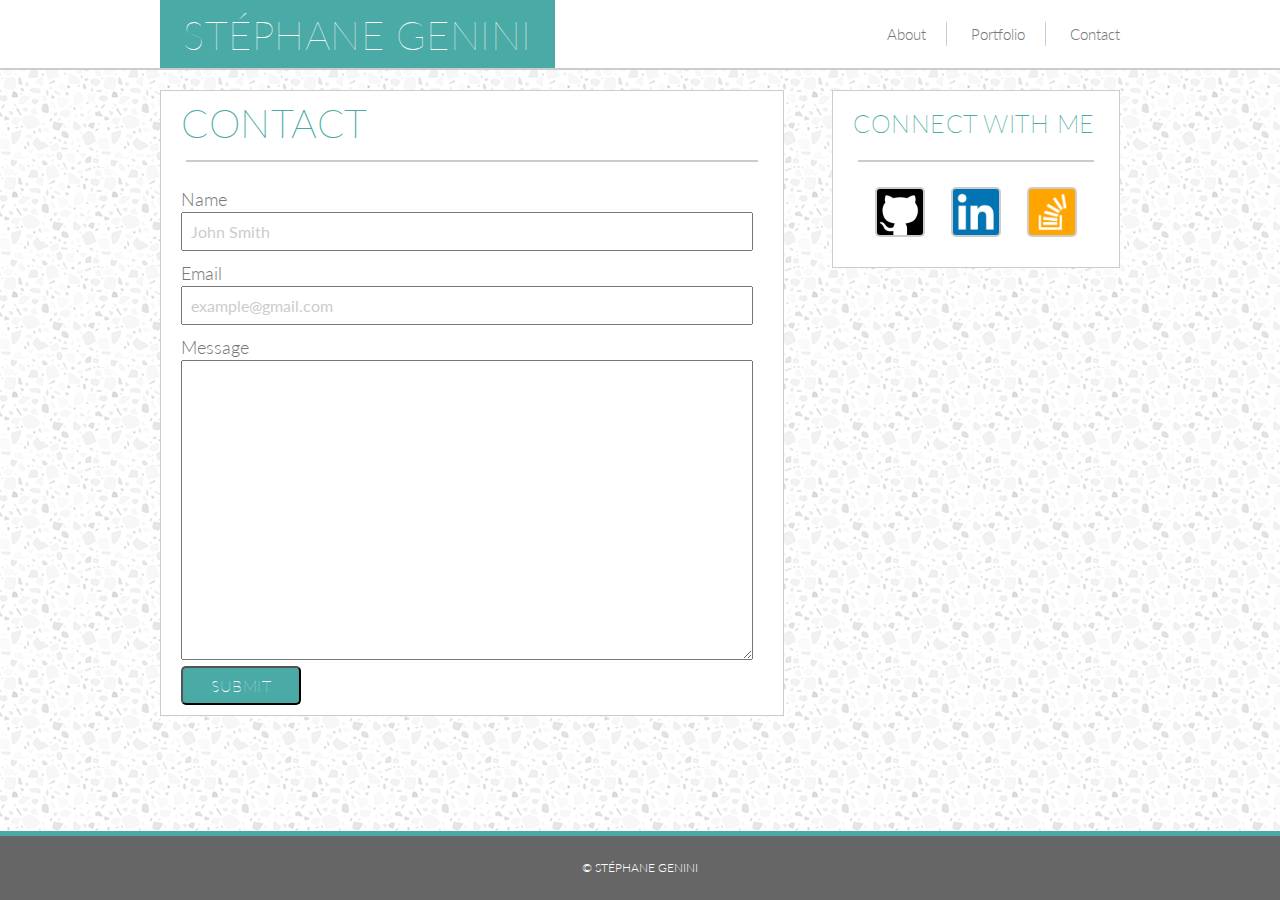
==== contact.html @ 9116e53b "Added Basic Portfolio files." ====
<!DOCTYPE html>
<html lang="en-us">
    <head>
        <meta charset="UTF-8">
        <title>Stéphane Genini - Contact</title>
        <link rel="stylesheet" href="assets/css/reset.css">
        <link rel="stylesheet" href="assets/css/style.css">
        <link rel="stylesheet" href="https://fonts.googleapis.com/css?family=Lato:100,300,400">
    </head>

    <body>
        <header>
            <section class="top-bar">
                <h1><a href="index.html">Stéphane Genini</a></h1>
                <nav>
                    <ul>
                        <li><a href="index.html">About</a></li>
                        <li><a href="portfolio.html">Portfolio</a></li>
                        <li><a href="contact.html">Contact</a></li>
                    </ul>
                </nav>
            </section>
        </header>

        <section>
            <section id="contact">
                <h2>Contact</h2>
                <hr>
                <div class="forms">
                    <form>
                        <label>
                            Name <br>
                            <input type="text" name="name" placeholder="John Smith" required>
                        </label>
                        <label>
                            Email <br>
                            <input type="email" name="email" placeholder="example@gmail.com" required>
                        </label>
                        <label>
                            Message <br>
                            <textarea name="message"></textarea>
                        </label>
                        <input class="btn" type="submit" name="submit" value="submit">
                    </form>
                </div>
            </section>
            <section id="connect">
                <div>
                    <h4>Connect with Me</h4>
                    <hr>
                    <a href="https://github.com/sgenini" target="_blank">
                        <div class="icon" id="github">
                        </div>
                    </a>
                    <a href="https://www.linkedin.com/in/stephane-genini/" target="_blank">
                        <div class="icon" id="linkedin">
                        </div>
                    </a>
                    <a href="https://stackoverflow.com/users/10515511/stephane-genini" target="_blank">
                        <div class="icon" id="stackoverflow">
                        </div>
                    </a>
                </div>
            </section>
        </section>
        <footer>
            <small>&copy; Stéphane Genini</small>
        </footer>
    </body>
</html>
---- assets/css/style.css ----
* {
    box-sizing: border-box;
    /* text-align: center; */
}

body {
    font: 300 16px/22px "Lato", "Open Sans", "Helvetica Neue", Helvetica, Arial, sans-serif;
    background-image: url("../images/light-grey-terrazzo.png");
    color: #777777;
    line-height: 150%;
}

header {
    background: #fff;
    border-bottom: 2px solid #ccc;
    height: 70px;
    margin: 0 auto;
    margin-bottom: 20px;
}

.top-bar {
    width: 960px;
    margin: 0 auto;
}

section {
    width: 960px;
    /* margin: 15px auto; */
}

hr {
    margin: 25px;
    border: 1px solid #ccc;
}

h1 {
    font-family: "Lato", Times, Times New Roman, serif;
    background: #4aaaa5;
    border-bottom: 2px solid #ccc;
    padding: 23px;
    vertical-align: middle;
    float: left;
    text-align: center;
    height: 70px;
    color: #fff;
    font-weight: 100;
    font-size: 40px;
    letter-spacing: .5px;
    text-transform: uppercase;
}

h1 a {
    color: #fff;
    text-decoration: none;
}

h1:hover {
    background: #F1F1F1;
    color: #4aaaa5;
}

h1 a:hover {
    color: lightblue;
}

nav {
    text-align: right;
    padding: 20px 0;
    font-size: 15px;
    font-weight: 300;
}

nav li {
    display: inline-block;
    margin: 0 10px;
    vertical-align: middle;
    border-right: 1px solid #ccc;
    padding-right: 20px;
}

nav li:last-child {
    margin-right:0;
    padding-right: 0;
    border-right: 0;
}

nav a {
    text-decoration: none;
    color: #777;
}

nav a:hover {
    text-decoration: none;
    color: #4aaaa5;
}

section {
    background: #fff;
    margin: 0 auto;
    /* padding: 20px; */
    width: 960px;
}

h2 {
    color: #4aaaa5;
    font-family: "Lato", Times, Times New Roman, serif;
    font-weight: 200;
    font-size: 40px;
    letter-spacing: .5px;
    text-transform: uppercase;
    margin: 20px;
}

p {
    margin: 0 20px;
    font-size: 20px;
    line-height: 1.5;
    margin-bottom: 25px;
    margin-top: 0;
    /* text-align: justify; */
}

#bio-image {
    width: 160px;
    float: left;
    margin: 10px 20px;
    border: 3px solid #ccc;
    border-radius: 5px;
}

#main-bio, #portfolio, #contact, #connect {
    border: 1px solid #ccc;
}

#portfolio {
    width: 960px;
    /* padding: 40px; */
    padding-bottom: 300px;
}

.container {
    width: 200px;
    height: 200px;
    border: 2px solid #ccc;
    float: left;
    margin: 15px;
}

.container:hover {
    width: 200px;
    height: 200px;
    border: 2px solid #4aaaa5;
    float: left;
    margin: 15px;
}

h3 {
    background: #4aaaa5;
    color: #fff;
    text-align: center;
    font-weight: 100;
    text-transform: uppercase;
    font-size: 16px;
    margin-top: 150px;
    padding: 5px 0;
}

h3:hover {
    background: #fff;
    color: #4aaaa5;
    text-align: center;
    font-weight: 100;
    text-transform: uppercase;
    font-size: 16px;
    margin-top: 150px;
    padding: 5px 0;
}

#hangman {
    margin-left: 30px;
    background: url(../images/hangman.jpg);
    background-size: 300px;
}

#rpg-game {
    background: url(../images/rpg-game.jpg);
    background-size: 300px;
}

#trivia-game {
    background: url(../images/trivia-game.jpg);
    background-size: 300px;
}

#rock-paper-scissors {
    background: url(../images/rock-paper-scissors.jpg);
    background-size: 300px;
}

#contact {
    float: left;
    width: 65%;
    /* margin-left: 300px; */
}

form {
    margin-left: 20px;
    /* margin-bottom: 20px; */
}

label {
    font-size: 18px;
    /* margin-bottom: 15px; */
}

br {
    line-height: -1px;
}

input {
    width: 95%;
    padding: 8px;
    margin-bottom: 10px;
    font-family: "Lato", Times, Times New Roman, serif;
    font-size: 16px;
    color: #666;
}

::placeholder {
    color: #ccc;
}

textarea {
    width: 95%;
    height: 300px;
    font-family: "Lato", Times, Times New Roman, serif;
    font-size: 16px;
    /* letter-spacing: 1px; */
}

.size {
    width: 960px;
}

#connect {
    float: right;
    width: 30%;
}

h4 {
    color: #4aaaa5;
    font-family: "Lato", Times, Times New Roman, serif;
    font-weight: 200;
    font-size: 25px;
    letter-spacing: .5px;
    text-transform: uppercase;
    margin: 20px;
}

.icon {
    border-radius: 5px;
    width: 50px;
    height: 50px;
    border: 2px solid #ccc;
    float: left;
    margin-top: 0px;
    margin-right: 26px;
    margin-bottom: 30px;
}

.icon:hover {
    border-radius: 5px;
    width: 50px;
    height: 50px;
    border: 2px solid #4aaaa5;
    float: left;
    margin-top: 0px;
    margin-right: 26px;
    margin-bottom: 30px;
}

#github {
    background: url(../images/github.png);
    background-size: 100px;
    background-position: center;
    margin-left: 42px;
}

#linkedin {
    background: url(../images/linkedin.png);
    background-size: 50px;
    background-position: center;
}

#stackoverflow {
    background: url(../images/stackoverflow.png);
    background-size: 50px;
    background-position: center;
}


.btn {
    border-radius: 5px;
    color: #fff;
    cursor: pointer;
    display: inline-block;
    font-weight: 100;
    letter-spacing: .5px;
    margin: 0;
    text-transform: uppercase;
    background: #4aaaa5;
    margin-bottom: 10px;
    width: 20%;
}


.btn:hover {
    background: #fff;
    color: #4aaaa5;
}



footer {
    background: #666;
    color: #fff;
    position: absolute;
    right: 0;
    bottom: 0;
    left: 0;
    width: 100%;
    /* height: 60px; */
    text-align: center;
    padding: 20px;
    border-top: 5px solid #4aaaa5;
    text-transform: uppercase;
    font-size: 12px;
    letter-spacing: .5;
}
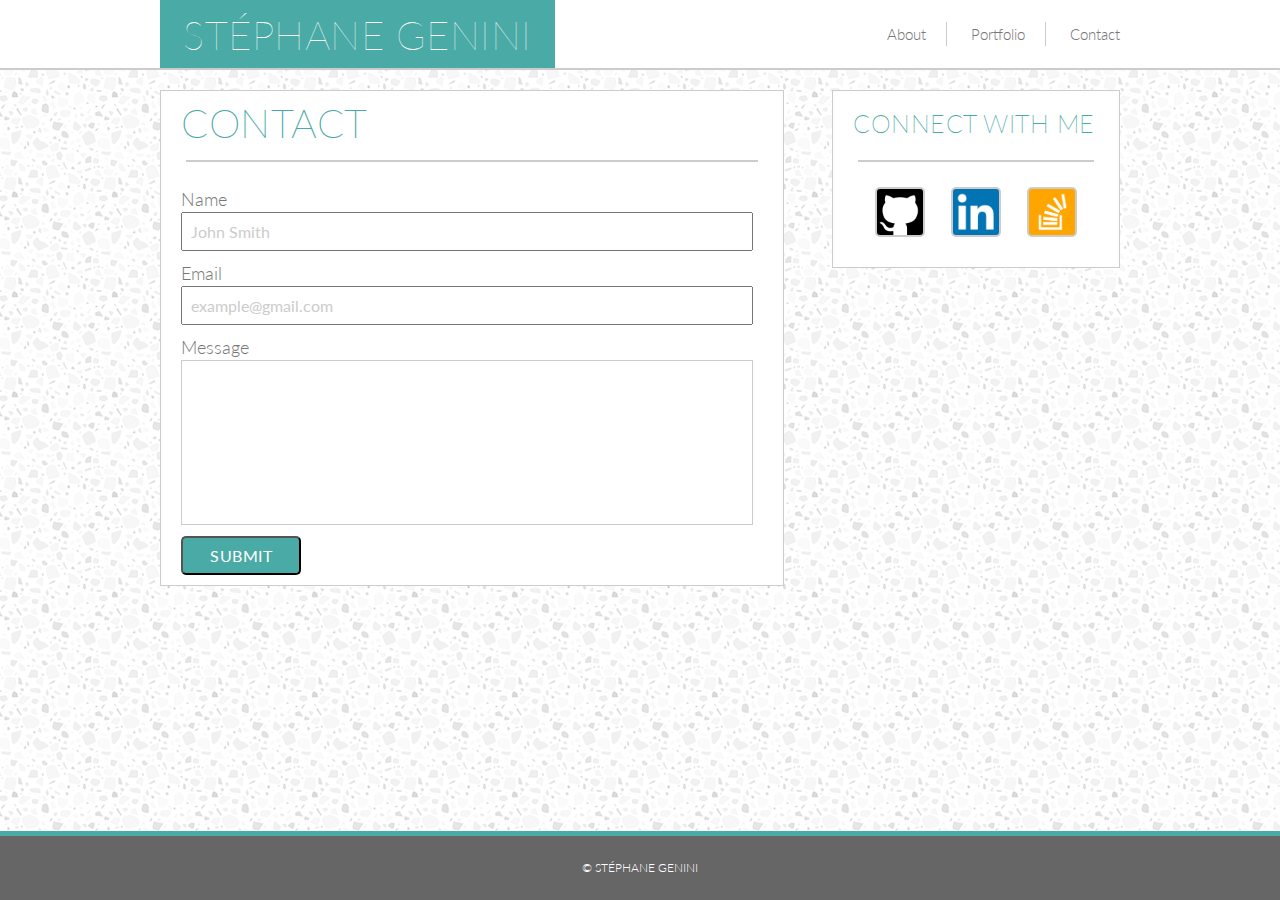
==== commit 3353e9ca: "Modified sizing to account for footer (not perfected)." ====
--- a/contact.html
+++ b/contact.html
@@ -5,66 +5,70 @@
         <title>Stéphane Genini - Contact</title>
         <link rel="stylesheet" href="assets/css/reset.css">
         <link rel="stylesheet" href="assets/css/style.css">
-        <link rel="stylesheet" href="https://fonts.googleapis.com/css?family=Lato:100,300,400">
+        <link rel="stylesheet" href="https://fonts.googleapis.com/css?family=Lato:100,200,300,400">
     </head>
 
     <body>
-        <header>
-            <section class="top-bar">
-                <h1><a href="index.html">Stéphane Genini</a></h1>
-                <nav>
-                    <ul>
-                        <li><a href="index.html">About</a></li>
-                        <li><a href="portfolio.html">Portfolio</a></li>
-                        <li><a href="contact.html">Contact</a></li>
-                    </ul>
-                </nav>
+        <div class="wrapper">
+            <header>
+                <section class="top-bar">
+                    <h1><a href="index.html">Stéphane Genini</a></h1>
+                    <nav>
+                        <ul>
+                            <li><a href="index.html">About</a></li>
+                            <li><a href="portfolio.html">Portfolio</a></li>
+                            <li><a href="contact.html">Contact</a></li>
+                        </ul>
+                    </nav>
+                </section>
+            </header>
+
+            <section>
+                <section id="contact">
+                    <h2>Contact</h2>
+                    <hr>
+                    <div class="forms">
+                        <form>
+                            <label>
+                                Name <br>
+                                <input type="text" name="name" placeholder="John Smith" required>
+                            </label>
+                            <label>
+                                Email <br>
+                                <input type="email" name="email" placeholder="example@gmail.com" required>
+                            </label>
+                            <label>
+                                Message <br>
+                                <textarea name="message"></textarea>
+                            </label>
+                            <input class="btn" type="submit" name="submit" value="submit">
+                        </form>
+                    </div>
+                </section>
+                <section id="connect">
+                    <!-- <div> -->
+                        <h4>Connect with Me</h4>
+                        <hr>
+                        <a href="https://github.com/sgenini" target="_blank">
+                            <div class="icon" id="github">
+                            </div>
+                        </a>
+                        <a href="https://www.linkedin.com/in/stephane-genini/" target="_blank">
+                            <div class="icon" id="linkedin">
+                            </div>
+                        </a>
+                        <a href="https://stackoverflow.com/users/10515511/stephane-genini" target="_blank">
+                            <div class="icon" id="stackoverflow">
+                            </div>
+                        </a>
+                    <!-- </div> -->
+                </section>
             </section>
-        </header>
-
-        <section>
-            <section id="contact">
-                <h2>Contact</h2>
-                <hr>
-                <div class="forms">
-                    <form>
-                        <label>
-                            Name <br>
-                            <input type="text" name="name" placeholder="John Smith" required>
-                        </label>
-                        <label>
-                            Email <br>
-                            <input type="email" name="email" placeholder="example@gmail.com" required>
-                        </label>
-                        <label>
-                            Message <br>
-                            <textarea name="message"></textarea>
-                        </label>
-                        <input class="btn" type="submit" name="submit" value="submit">
-                    </form>
-                </div>
-            </section>
-            <section id="connect">
-                <div>
-                    <h4>Connect with Me</h4>
-                    <hr>
-                    <a href="https://github.com/sgenini" target="_blank">
-                        <div class="icon" id="github">
-                        </div>
-                    </a>
-                    <a href="https://www.linkedin.com/in/stephane-genini/" target="_blank">
-                        <div class="icon" id="linkedin">
-                        </div>
-                    </a>
-                    <a href="https://stackoverflow.com/users/10515511/stephane-genini" target="_blank">
-                        <div class="icon" id="stackoverflow">
-                        </div>
-                    </a>
-                </div>
-            </section>
-        </section>
-        <footer>
-            <small>&copy; Stéphane Genini</small>
-        </footer>
+        </div>
+        <div>
+            <footer>
+                <small>&copy; Stéphane Genini</small>
+            </footer>
+        </div>
     </body>
 </html>--- a/assets/css/style.css
+++ b/assets/css/style.css
@@ -113,7 +113,7 @@
 
 p {
     margin: 0 20px;
-    font-size: 20px;
+    font-size: 18px;
     line-height: 1.5;
     margin-bottom: 25px;
     margin-top: 0;
@@ -200,6 +200,9 @@
 #contact {
     float: left;
     width: 65%;
+    height: 100%;
+    margin-bottom: 20px;
+
     /* margin-left: 300px; */
 }
 
@@ -232,9 +235,12 @@
 
 textarea {
     width: 95%;
-    height: 300px;
+    height: 165px;
     font-family: "Lato", Times, Times New Roman, serif;
     font-size: 16px;
+    resize: none;
+    border: 1px solid #ccc;
+    margin-bottom: 5px;
     /* letter-spacing: 1px; */
 }
 
@@ -304,7 +310,7 @@
     color: #fff;
     cursor: pointer;
     display: inline-block;
-    font-weight: 100;
+    font-weight: 400;
     letter-spacing: .5px;
     margin: 0;
     text-transform: uppercase;
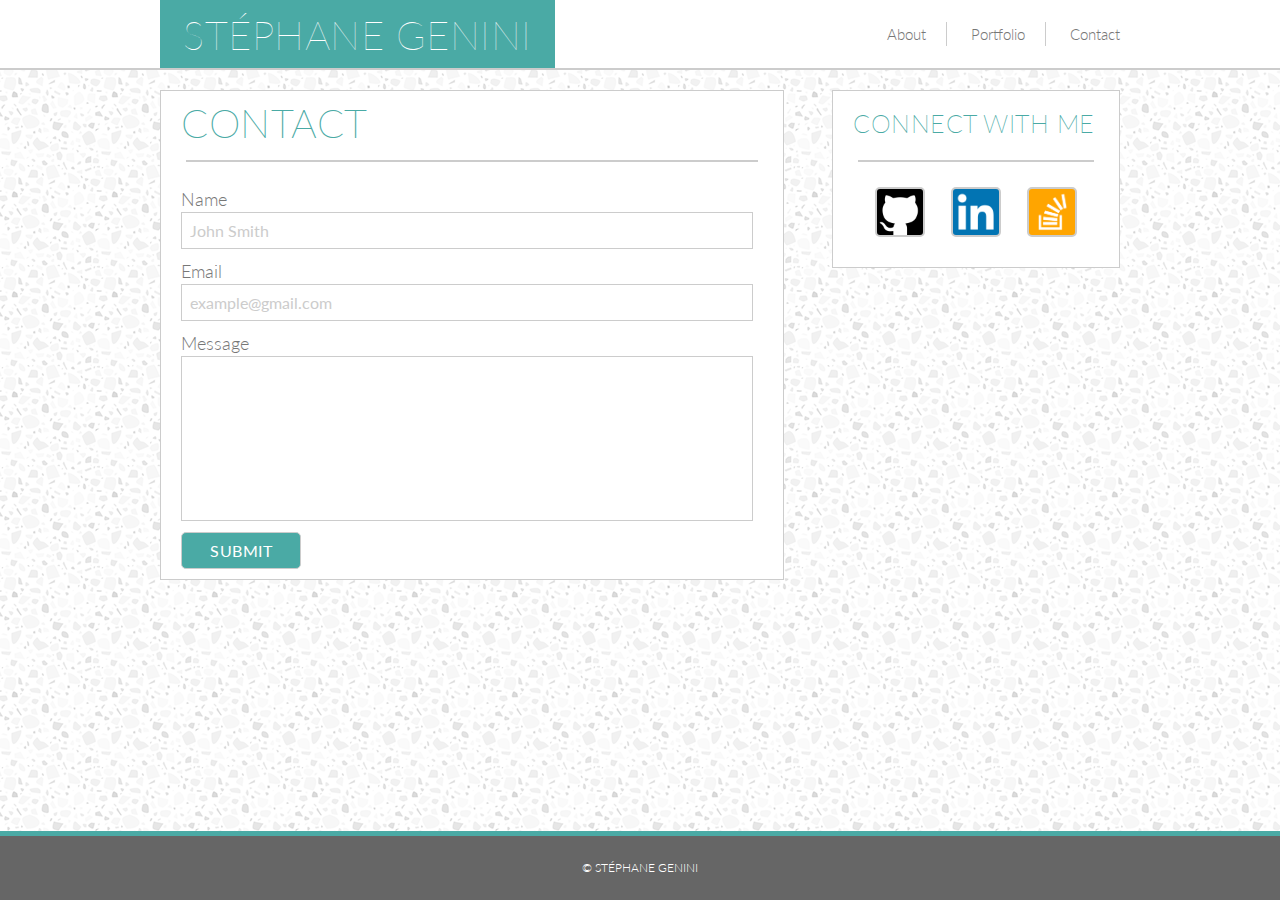
==== commit 1877f0d3: "Add html { position:relative; to fix footer issue" ====
--- a/contact.html
+++ b/contact.html
@@ -50,16 +50,13 @@
                         <h4>Connect with Me</h4>
                         <hr>
                         <a href="https://github.com/sgenini" target="_blank">
-                            <div class="icon" id="github">
-                            </div>
+                            <div class="icon" id="github"></div>
                         </a>
                         <a href="https://www.linkedin.com/in/stephane-genini/" target="_blank">
-                            <div class="icon" id="linkedin">
-                            </div>
+                            <div class="icon" id="linkedin"></div>
                         </a>
                         <a href="https://stackoverflow.com/users/10515511/stephane-genini" target="_blank">
-                            <div class="icon" id="stackoverflow">
-                            </div>
+                            <div class="icon" id="stackoverflow"></div>
                         </a>
                     <!-- </div> -->
                 </section>
--- a/assets/css/style.css
+++ b/assets/css/style.css
@@ -1,6 +1,11 @@
 * {
     box-sizing: border-box;
     /* text-align: center; */
+}
+
+html {
+    position: relative;
+    min-height: 100%;
 }
 
 body {
@@ -23,6 +28,11 @@
     margin: 0 auto;
 }
 
+.invisible {
+    visibility: none;
+    padding: 50px;
+}
+
 section {
     width: 960px;
     /* margin: 15px auto; */
@@ -34,7 +44,7 @@
 }
 
 h1 {
-    font-family: "Lato", Times, Times New Roman, serif;
+    font-family: "Lato", Times, "Times New Roman", serif;
     background: #4aaaa5;
     border-bottom: 2px solid #ccc;
     padding: 23px;
@@ -103,7 +113,7 @@
 
 h2 {
     color: #4aaaa5;
-    font-family: "Lato", Times, Times New Roman, serif;
+    font-family: "Lato", Times, "Times New Roman", serif;
     font-weight: 200;
     font-size: 40px;
     letter-spacing: .5px;
@@ -117,7 +127,16 @@
     line-height: 1.5;
     margin-bottom: 25px;
     margin-top: 0;
+    /* word-spacing: 3px; */
     /* text-align: justify; */
+}
+
+#signature {
+    font-family: 'Rock Salt', cursive;
+    text-align: right;
+    padding-right: 80px;
+    padding-bottom: 10px;
+    color: #4aaaa5;
 }
 
 #bio-image {
@@ -158,7 +177,7 @@
     background: #4aaaa5;
     color: #fff;
     text-align: center;
-    font-weight: 100;
+    font-weight: 300;
     text-transform: uppercase;
     font-size: 16px;
     margin-top: 150px;
@@ -216,17 +235,18 @@
     /* margin-bottom: 15px; */
 }
 
-br {
+/* br {
     line-height: -1px;
-}
+} */
 
 input {
     width: 95%;
     padding: 8px;
     margin-bottom: 10px;
-    font-family: "Lato", Times, Times New Roman, serif;
+    font-family: "Lato", Times, "Times New Roman", serif;
     font-size: 16px;
     color: #666;
+    border: 1px solid #ccc;
 }
 
 ::placeholder {
@@ -236,7 +256,7 @@
 textarea {
     width: 95%;
     height: 165px;
-    font-family: "Lato", Times, Times New Roman, serif;
+    font-family: "Lato", Times, "Times New Roman", serif;
     font-size: 16px;
     resize: none;
     border: 1px solid #ccc;
@@ -255,7 +275,7 @@
 
 h4 {
     color: #4aaaa5;
-    font-family: "Lato", Times, Times New Roman, serif;
+    font-family: "Lato", Times, "Times New Roman", serif;
     font-weight: 200;
     font-size: 25px;
     letter-spacing: .5px;
@@ -341,5 +361,5 @@
     border-top: 5px solid #4aaaa5;
     text-transform: uppercase;
     font-size: 12px;
-    letter-spacing: .5;
-}
+    /* letter-spacing: .5em; */
+}
